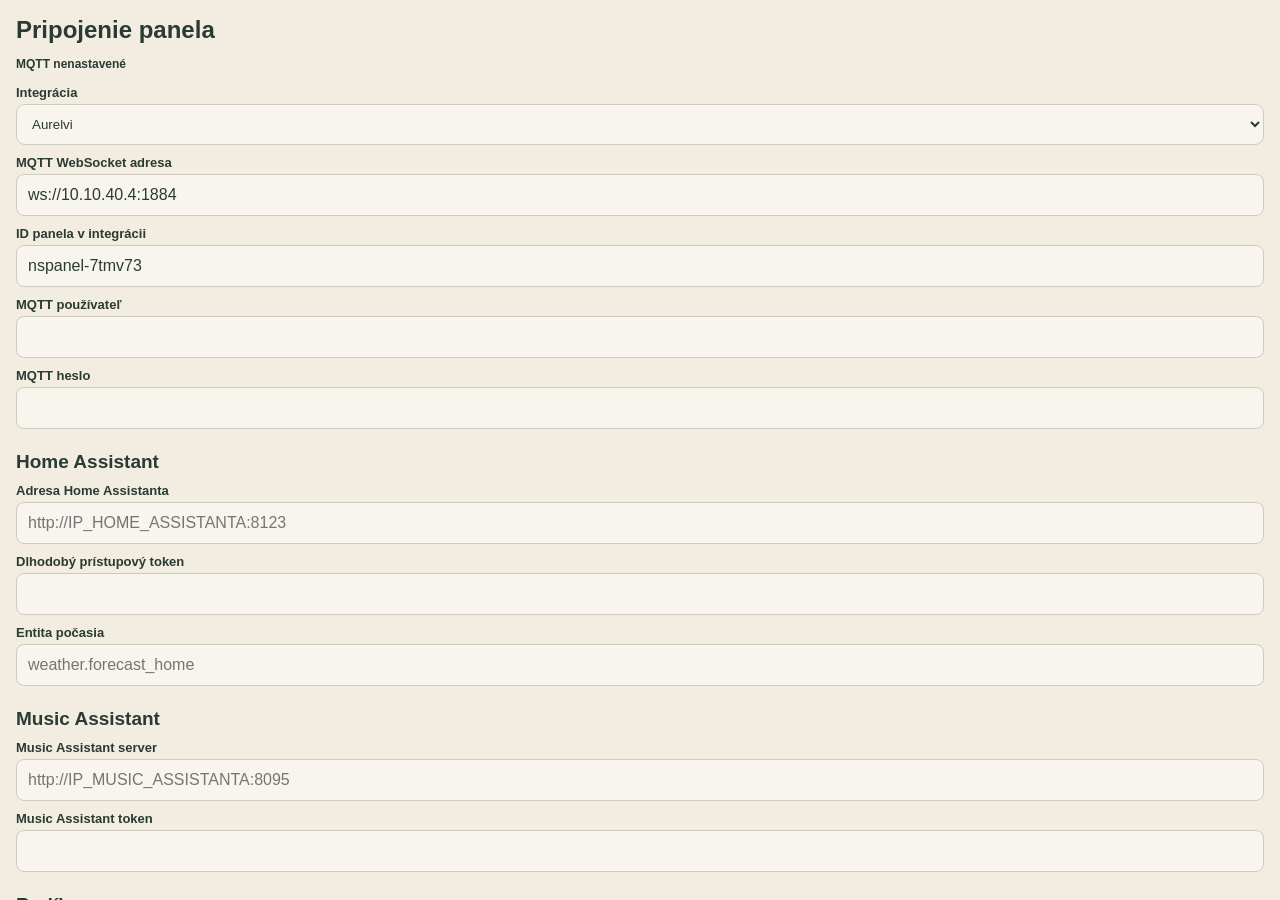
==== custom_components/aurelvi/frontend/index.html @ 91d32342 "Release Studio 0.3.4: visible room builder, redesigned workspace and wallpaper uploads" ====
<!doctype html>
<html lang="sk"><head><meta charset="utf-8"><meta name="viewport" content="width=device-width,initial-scale=1,maximum-scale=1,user-scalable=no"><title>Aurelvi Panel</title><link rel="stylesheet" href="style.css"><link rel="stylesheet" href="features.css"><link rel="stylesheet" href="aurelvi.css"></head><body>
<header><button id="menu" aria-label="Nastavenia">☰</button><strong id="title">Aurelvi</strong><span id="status" aria-label="MQTT odpojené"></span><span id="pages"></span><button id="next" aria-label="Ďalšia stránka">›</button></header>
<main id="main"><div id="surface"></div></main>
<section id="settings" hidden><h1>Pripojenie panela</h1><p id="connection-detail">MQTT nenastavené</p>
<label for="namespace">Integrácia</label><select id="namespace"><option value="aurelvi">Aurelvi</option><option value="domodreams">Pôvodná kompatibilita</option></select><label for="broker">MQTT WebSocket adresa</label><input id="broker" type="url" placeholder="ws://10.10.40.4:1884" autocomplete="off" spellcheck="false">
<label for="device">ID panela v integrácii</label><input id="device" placeholder="nspanel-7tmv73" autocomplete="off" spellcheck="false">
<label for="username">MQTT používateľ</label><input id="username" autocomplete="off" spellcheck="false">
<label for="password">MQTT heslo</label><input id="password" type="password" autocomplete="off">
<div class="row"><button id="cancel">Späť</button><button id="save" class="primary">Uložiť a pripojiť</button></div>
<p>Stránky upravuj v Home Assistante → Aurelvi Studio. Pri použití rovnakého ID najprv zastav aplikáciu DomoDreams.</p><p id="summary"></p><p>Aurelvi 0.3.4 · vlastná aplikácia · bez vodoznaku</p></section>
<div id="toast" hidden role="status"></div><script src="protocol.js"></script><script src="icons.js"></script><script src="skins.js"></script><script src="features.js"></script><script src="aurelvi.js"></script><script src="app.js"></script></body></html>
---- custom_components/aurelvi/frontend/style.css ----
:root {
  --bg: #eee8db;
  --ink: #565144;
  --muted: #857e6f;
  --led: #318743;
}
* {
  box-sizing: border-box;
  -webkit-tap-highlight-color: transparent;
}
html,
body {
  margin: 0;
  width: 100%;
  height: 100%;
  overflow: hidden;
  background: var(--bg);
  color: var(--ink);
  font:
    16px Arial,
    sans-serif;
  touch-action: manipulation;
}
button,
input {
  font: inherit;
}
button {
  color: inherit;
  cursor: pointer;
}
button:disabled {
  opacity: 0.5;
  cursor: default;
}
header {
  height: 42px;
  display: flex;
  align-items: center;
  padding: 3px 9px;
}
header button {
  background: none;
  border: 0;
  font-size: 24px;
  width: 38px;
  height: 36px;
}
#title {
  flex: 1;
  font-size: 15px;
  overflow: hidden;
  white-space: nowrap;
  text-overflow: ellipsis;
}
#status {
  width: 8px;
  height: 8px;
  border-radius: 50%;
  background: #b28d4d;
  margin: 0 8px;
}
#status.online {
  background: var(--led);
  box-shadow: 0 0 6px #66b672;
}
#pages {
  font-size: 11px;
  color: var(--muted);
  padding: 0 4px;
}
main {
  height: calc(100% - 42px);
  padding: 8px 12px 14px;
}
#surface {
  width: 100%;
  height: 100%;
  display: grid;
  gap: 14px;
  grid-gap: 14px;
}
.tile {
  position: relative;
  border: 1px solid #e1d9c9;
  background: linear-gradient(145deg, #faf5e8, #e4ddce);
  border-radius: 19px;
  box-shadow:
    5px 5px 9px #c8c0b2,
    -5px -5px 9px #fffaf0;
  display: flex;
  align-items: center;
  justify-content: center;
  flex-direction: column;
  padding: 8px;
  min-width: 0;
  min-height: 0;
  overflow: hidden;
}
.tile.circle {
  border-radius: 50%;
}
.tile:active {
  box-shadow:
    inset 3px 3px 8px #c7c0b4,
    inset -3px -3px 8px #fffaf0;
}
.tile.lit {
  color: var(--led);
}
.tile.lit svg {
  filter: drop-shadow(0 0 3px #7bd77e);
}
.tile.inset {
  box-shadow:
    inset 4px 4px 9px #c7c0b4,
    inset -4px -4px 9px #fffaf0;
}
.glyph {
  width: 36px;
  height: 36px;
  flex-shrink: 0;
  margin: 4px;
}
.label {
  font-size: 17px;
  line-height: 1.15;
  text-align: center;
  font-weight: bold;
  max-width: 100%;
  overflow-wrap: break-word;
  margin-top: 5px;
}
.hint {
  font-size: 12px;
  color: var(--muted);
  margin-top: 5px;
}
.dot {
  position: absolute;
  right: 12px;
  top: 12px;
  width: 7px;
  height: 7px;
  border-radius: 50%;
  background: var(--led);
}
.segments {
  flex-direction: row;
  padding: 3px;
}
.segments.vertical {
  flex-direction: column;
}
.segment {
  flex: 1;
  width: 100%;
  height: 100%;
  border: 0;
  border-radius: 13px;
  background: transparent;
  display: flex;
  align-items: center;
  justify-content: center;
  flex-direction: column;
  padding: 5px;
  min-width: 0;
  min-height: 0;
  margin: 2px;
}
.segment.lit {
  color: var(--led);
  background: #e3ead8;
  box-shadow: inset 2px 2px 5px #c4ccba;
}
.segment.inset {
  box-shadow: inset 3px 3px 7px #bfb8aa;
}
.segment .glyph {
  width: 29px;
  height: 29px;
}
.segment .label {
  font-size: 15px;
}
.dimmer input {
  width: 95%;
  accent-color: var(--led);
}
.empty {
  display: flex;
  flex-direction: column;
  align-items: center;
  justify-content: center;
  text-align: center;
  height: 100%;
  padding: 22px;
}
.empty h1 {
  font-size: 25px;
  margin: 10px 0;
}
.empty p {
  line-height: 1.5;
  margin: 0;
  font-size: 16px;
}
.empty .glyph {
  width: 50px;
  height: 50px;
}
.clock-time {
  font-size: 72px;
  font-weight: bold;
  letter-spacing: -3px;
}
.clock-date {
  font-size: 20px;
  margin-top: 12px;
}
#settings {
  position: absolute;
  top: 0;
  right: 0;
  bottom: 0;
  left: 0;
  inset: 0;
  z-index: 5;
  background: var(--bg);
  padding: 16px;
  overflow-y: auto;
}
#settings[hidden] {
  display: none;
}
#settings h1 {
  font-size: 24px;
  margin: 0 0 12px;
}
#settings label {
  display: block;
  font-size: 13px;
  font-weight: bold;
  margin: 10px 0 4px;
}
#settings input {
  width: 100%;
  padding: 11px;
  background: #faf7ee;
  border: 1px solid #cbc3b3;
  border-radius: 8px;
  color: var(--ink);
  font-size: 16px;
}
#settings .row {
  display: flex;
  margin-top: 15px;
}
#settings button {
  border: 1px solid #cec6b8;
  border-radius: 10px;
  background: #f8f3e8;
  padding: 11px;
  flex: 1;
  margin: 0 5px;
}
#settings .primary {
  background: #397f46;
  color: white;
  border-color: #397f46;
}
#settings p {
  font-size: 12px;
  line-height: 1.4;
  color: var(--muted);
}
#connection-detail {
  color: var(--ink) !important;
  font-weight: bold;
}
#toast {
  position: absolute;
  bottom: 10px;
  left: 10px;
  right: 10px;
  background: #3b3a32;
  color: white;
  text-align: center;
  padding: 11px;
  border-radius: 10px;
  z-index: 9;
  font-size: 13px;
}
#toast[hidden] {
  display: none;
}
.unsupported {
  font-size: 12px;
  text-align: center;
}
.dark {
  --bg: #262b29;
  --ink: #e5e7dc;
  --muted: #a0a89f;
  --led: #87d395;
}
.dark .tile {
  background: linear-gradient(145deg, #363e38, #252b26);
  border-color: #354034;
  box-shadow:
    5px 5px 9px #181f19,
    -5px -5px 9px #424b43;
}
.dark .segment.lit {
  background: #354637;
}
.dark #settings input {
  background: #303833;
  color: var(--ink);
}
button:focus-visible {
  outline: 3px solid var(--led);
  outline-offset: 2px;
}
---- custom_components/aurelvi/frontend/features.css ----
.tile,
.dark .tile {
  border-color: var(--surface-border, #e1d9c9);
  background: linear-gradient(
    145deg,
    var(--surface-hi, #faf5e8),
    var(--surface-lo, #e4ddce)
  );
  box-shadow:
    5px 5px 9px var(--shadow, #c8c0b2),
    -5px -5px 9px var(--highlight, #fffaf0);
}
.tile.inset,
.dark .tile.inset {
  box-shadow:
    inset 4px 4px 9px var(--shadow, #c8c0b2),
    inset -4px -4px 9px var(--highlight, #fffaf0);
}
.feature-button {
  min-height: 44px;
  border: 1px solid var(--surface-border, #d4cebd);
  border-radius: 12px;
  background: var(--surface-hi, #f7f2e7);
  padding: 9px 12px;
  color: var(--ink);
  font-size: 16px;
}
.feature-button:active,
.feature-button.selected {
  box-shadow: inset 2px 2px 5px var(--shadow, #c8c0b2);
  color: var(--led);
}
.feature-row {
  display: flex;
  align-items: center;
  gap: 8px;
  margin-top: 8px;
}
.feature-row > button {
  flex: 1;
  min-width: 0;
}
.feature-input {
  width: 100%;
  min-height: 42px;
  background: var(--surface-hi, #f7f2e7);
  color: var(--ink);
  border: 1px solid var(--surface-border, #d4cebd);
  border-radius: 9px;
  padding: 8px;
  font:
    16px Arial,
    sans-serif;
}
.feature-range {
  width: 100%;
  min-height: 30px;
  accent-color: var(--led);
}
.advanced-settings h2 {
  font-size: 19px;
  margin: 22px 0 8px;
}
.advanced-settings .native-checkbox {
  width: 25px !important;
  height: 25px !important;
}
.advanced-settings > button {
  margin-top: 10px;
}
.weather-page {
  display: flex;
  align-items: center;
  justify-content: center;
  flex-direction: column;
  width: 100%;
  height: 100%;
  text-align: center;
  padding: 8px;
}
.weather-page > .glyph {
  width: 55px;
  height: 55px;
}
.weather-temp {
  font-size: 64px;
  font-weight: bold;
  line-height: 1.1;
}
.weather-condition {
  font-size: 22px;
  margin: 8px 0;
}
.weather-page p {
  margin: 4px 0;
}
.forecast-row {
  display: flex;
  justify-content: space-around;
  width: 100%;
  margin: 16px 0;
}
.forecast-day {
  display: flex;
  flex-direction: column;
  align-items: center;
  min-width: 0;
  flex: 1;
  font-size: 13px;
}
.forecast-day .glyph {
  width: 25px;
  height: 25px;
  margin: 7px 0;
}
.weather-page > button {
  margin-top: 8px;
}
.weather-page > small {
  margin-top: 8px;
}
.clock-page {
  display: flex;
  flex-direction: column;
  align-items: center;
  justify-content: center;
  height: 100%;
  width: 100%;
  text-align: center;
}
.analog-clock {
  width: 250px;
  height: 250px;
  max-height: 65%;
  filter: drop-shadow(3px 3px 5px var(--shadow));
}
.clock-face {
  fill: var(--surface-hi);
  stroke: var(--surface-border);
  stroke-width: 2;
}
.clock-mark,
.clock-hand {
  stroke: var(--ink);
}
.clock-second {
  stroke: var(--clock-accent);
}
.clock-center {
  fill: var(--clock-accent);
}
.clock-dark {
  background: #27302b;
  color: #e1e8df;
  border-radius: 20px;
  --surface-hi: #2c3830;
  --surface-border: #34483b;
  --ink: #e1e8df;
  padding: 15px;
}
.clock-page .clock-date {
  font-size: 19px;
  letter-spacing: 0;
}
.clock-alarm-button {
  margin-top: 16px;
  min-height: 40px;
  font-size: 14px;
}
.camera-page {
  height: 100%;
  display: flex;
  flex-direction: column;
  gap: 8px;
}
.camera-stage {
  position: relative;
  flex: 1;
  min-height: 150px;
  max-height: 270px;
  overflow: hidden;
  border-radius: 12px;
  background: #202720;
  display: flex;
  align-items: center;
  justify-content: center;
}
.camera-stream {
  width: 100%;
  height: 100%;
  object-fit: contain;
}
.camera-stream:not([src]) {
  display: none;
}
.camera-fallback {
  position: absolute;
  left: 10px;
  right: 10px;
  color: #dce5d9;
  text-align: center;
  font-size: 15px;
}
.camera-fallback[hidden] {
  display: none;
}
.camera-failed .camera-fallback {
  display: block;
}
.ptz-pad {
  align-self: center;
  display: grid;
  grid-template-columns: repeat(3, 54px);
  grid-template-rows: repeat(2, 44px);
  gap: 5px;
}
.ptz-up {
  grid-column: 2;
  grid-row: 1;
}
.ptz-down {
  grid-column: 2;
  grid-row: 2;
}
.ptz-left {
  grid-column: 1;
  grid-row: 2;
}
.ptz-right {
  grid-column: 3;
  grid-row: 2;
}
.alarm-page {
  height: 100%;
  display: flex;
  flex-direction: column;
  gap: 8px;
  padding: 4px;
}
.alarm-state {
  min-height: 25px;
  text-align: center;
  font-size: 21px;
}
.alarm-triggered {
  color: #b84436;
}
.alarm-pin {
  text-align: center;
  letter-spacing: 7px;
  height: 42px;
}
.alarm-keypad {
  display: grid;
  grid-template-columns: repeat(3, 1fr);
  grid-template-rows: repeat(4, minmax(44px, 1fr));
  gap: 8px;
  flex: 1;
  min-height: 0;
}
.alarm-keypad .feature-button {
  font-size: 23px;
}
.alarm-page .feature-row {
  margin-top: 0;
}
.feature-overlay {
  position: absolute;
  top: 0;
  left: 0;
  bottom: 0;
  right: 0;
  z-index: 10;
  background: var(--bg);
  color: var(--ink);
  display: flex;
  flex-direction: column;
  align-items: center;
  justify-content: center;
  padding: 28px 20px;
  overflow: auto;
  text-align: center;
}
.feature-overlay .feature-row {
  width: 100%;
  margin-top: 14px;
}
.feature-overlay h2 {
  font-size: 25px;
  margin: 12px 0;
}
.overlay-close {
  position: absolute;
  right: 10px;
  top: 8px;
  background: none;
  border: 0;
  font-size: 30px;
  padding: 6px 12px;
}
.notification-message {
  white-space: pre-wrap;
  font-size: 19px;
  line-height: 1.4;
  overflow-wrap: anywhere;
  max-width: 100%;
  margin: 9px 0;
}
.notification-image {
  max-width: 100%;
  max-height: 150px;
  object-fit: contain;
  border-radius: 10px;
}
.clock-alarm-overlay h1 {
  font-size: 35px;
}
.clock-alarm-overlay > button {
  width: 90%;
  margin: 10px 0;
}
.music-page {
  height: 100%;
  display: flex;
  flex-direction: column;
  gap: 5px;
  overflow: hidden;
}
.media-title {
  font-size: 19px;
  text-align: center;
  white-space: nowrap;
  overflow: hidden;
  text-overflow: ellipsis;
  min-height: 23px;
}
.music-page > .hint {
  text-align: center;
}
.music-page .feature-row {
  margin-top: 0;
}
.music-tabs {
  display: flex;
  gap: 4px;
  margin: 3px 0;
}
.music-tabs button {
  flex: 1;
  font-size: 12px;
  padding: 6px 4px;
  min-height: 35px;
}
.music-list {
  flex: 1;
  overflow-y: auto;
  min-height: 40px;
}
.music-item {
  width: 100%;
  display: block;
  text-align: left;
  padding: 12px 9px;
  min-height: 44px;
  background: transparent;
  color: var(--ink);
  border: 0;
  border-bottom: 1px solid var(--surface-border);
  font-size: 15px;
}
.music-item:active {
  color: var(--led);
  background: var(--surface-hi);
}
.readout-value {
  font-size: 28px;
  text-align: center;
  overflow-wrap: anywhere;
}
.readout-tile .label {
  font-size: 14px;
}
.pending-state {
  opacity: 0.75;
}
@media (max-width: 380px) {
  .feature-button {
    font-size: 14px;
    padding: 6px;
    min-height: 40px;
  }
  .weather-temp {
    font-size: 48px;
  }
  .analog-clock {
    width: 210px;
    height: 210px;
  }
  .clock-page .clock-time {
    font-size: 54px;
  }
  .clock-page .clock-date {
    font-size: 15px;
  }
  .alarm-keypad {
    gap: 5px;
    grid-template-rows: repeat(4, minmax(32px, 1fr));
  }
  .alarm-state {
    font-size: 18px;
  }
  .alarm-pin {
    height: 34px;
    min-height: 34px;
  }
  .alarm-keypad .feature-button {
    font-size: 18px;
    min-height: 32px;
  }
  .camera-stage {
    min-height: 100px;
  }
  .ptz-pad {
    grid-template-columns: repeat(3, 44px);
    grid-template-rows: repeat(2, 36px);
  }
  .ptz-pad button {
    min-height: 36px;
  }
  .music-tabs button {
    font-size: 11px;
  }
  .media-title {
    font-size: 16px;
  }
}

.notification-banner {
  top: 48px;
  bottom: auto;
  max-height: 65%;
  border-radius: 0 0 18px 18px;
  box-shadow: 0 8px 20px #0004;
  padding: 16px;
}
.notification-banner > .glyph {
  display: none;
}
.notification-banner h2 {
  font-size: 21px;
}
.notification-banner .notification-message {
  font-size: 16px;
}
.notification-banner .notification-image {
  max-height: 80px;
}
.dimmer-controls {
  display: flex;
  align-items: center;
  gap: 8px;
  width: 100%;
}
.dimmer-controls input {
  flex: 1;
  min-width: 0;
}
.dimmer-controls button {
  min-width: 42px;
  min-height: 42px;
  font-size: 23px;
  border: 0;
  border-radius: 10px;
  background: var(--surface-hi);
  color: var(--ink);
}
.dimmer.vertical .dimmer-controls {
  flex-direction: column;
  flex: 1;
  min-height: 0;
}
.dimmer.vertical input {
  writing-mode: vertical-lr;
  direction: rtl;
  -webkit-appearance: slider-vertical;
  width: 36px;
  min-height: 55px;
}
.dimmer.raised {
  box-shadow:
    4px 4px 8px var(--shadow),
    -4px -4px 8px var(--highlight);
}
---- custom_components/aurelvi/frontend/aurelvi.css ----
/* Aurelvi Cream / Night. Native square display, no external fonts. */
body.aurelvi-ui {
  --bg: #f2ece1;
  --ink: #293b32;
  --muted: #778078;
  --led: #2f805b;
  --surface-hi: #fbf8f1;
  --surface-lo: #ece5d8;
  --surface-border: #dfd8ca;
  --shadow: #d5cebf;
  --highlight: #fffdf8;
  font-family: Roboto, "Segoe UI", Arial, sans-serif;
}
body.aurelvi-night {
  --bg: #171f1c;
  --ink: #e6ece7;
  --muted: #9aaba1;
  --led: #8fdbad;
  --surface-hi: #25332c;
  --surface-lo: #1e2923;
  --surface-border: #34483d;
  --shadow: #111813;
  --highlight: #304337;
}
body.aurelvi-ui header {
  height: 40px;
  border-bottom: 1px solid var(--surface-border);
  padding: 2px 10px;
}
body.aurelvi-ui main {
  height: calc(100% - 40px);
  padding: 10px;
}
body.aurelvi-ui #title {
  font-size: 16px;
  font-weight: 600;
}
body.aurelvi-ui header button {
  font-size: 22px;
}
body.aurelvi-ui .tile {
  border-radius: 18px;
  box-shadow:
    3px 3px 7px var(--shadow),
    -3px -3px 7px var(--highlight);
}
body.aurelvi-ui .tile.lit {
  background: linear-gradient(145deg, var(--surface-hi), var(--surface-lo));
  color: var(--led);
}
body.aurelvi-ui #settings input,
body.aurelvi-ui #settings select,
body.aurelvi-ui #settings button {
  background: var(--surface-hi);
  color: var(--ink);
  border-color: var(--surface-border);
}
body.aurelvi-ui #settings .primary {
  background: #28664f;
  color: #fff;
}
#namespace {
  width: 100%;
  padding: 11px;
  border: 1px solid var(--surface-border);
  border-radius: 9px;
}
.aur-fan {
  display: flex;
  flex-direction: column;
  gap: 9px;
  height: 100%;
  overflow-y: auto;
  padding: 1px 3px 3px;
}
.aur-control {
  position: relative;
  border: 1px solid var(--surface-border);
  background: linear-gradient(140deg, var(--surface-hi), var(--surface-lo));
  color: var(--ink);
  border-radius: 15px;
  min-height: 48px;
  padding: 9px;
  display: flex;
  align-items: center;
  justify-content: center;
  gap: 6px;
  box-shadow: 2px 3px 5px var(--shadow);
  transition:
    transform 0.1s,
    color 0.15s,
    box-shadow 0.15s;
  font-weight: 600;
}
.aur-control:active {
  transform: scale(0.975);
  box-shadow: inset 2px 2px 5px var(--shadow);
}
.aur-control.is-on {
  color: var(--led);
  border-color: var(--led);
}
.aur-control.is-on .glyph {
  filter: drop-shadow(0 0 4px #7bcb9366);
}
.aur-control.is-on:after {
  content: "";
  position: absolute;
  right: 10px;
  top: 10px;
  width: 5px;
  height: 5px;
  background: var(--led);
  border-radius: 50%;
  box-shadow: 0 0 5px var(--led);
}
.aur-control .glyph {
  width: 23px;
  height: 23px;
  margin: 0;
}
.aur-light {
  min-height: 66px;
  justify-content: flex-start;
  padding: 12px 17px;
  font-size: 21px;
  gap: 12px;
}
.aur-light .glyph {
  width: 30px;
  height: 30px;
}
.aur-control-note {
  margin-left: auto;
  font-size: 12px;
  font-weight: 400;
  color: var(--muted);
}
.aur-section-head {
  display: flex;
  justify-content: space-between;
  align-items: center;
  gap: 10px;
  font-size: 10px;
  letter-spacing: 1.2px;
  font-weight: 600;
  color: var(--muted);
  padding: 2px 3px;
}
.aur-state-label {
  letter-spacing: 0;
  font-size: 11px;
  font-weight: 400;
}
.aur-speeds {
  display: grid;
  grid-template-columns: repeat(6, minmax(0, 1fr));
  gap: 8px;
}
.aur-speed {
  min-height: 64px;
  font-size: 29px;
  border-radius: 14px;
  flex-direction: column;
}
.aur-speed.is-on {
  box-shadow:
    inset 2px 2px 5px var(--shadow),
    0 0 8px #70b78c2b;
  text-shadow: 0 0 7px #83cd9e5c;
}
.aur-utility {
  display: flex;
  gap: 8px;
}
.aur-utility > .aur-control {
  flex: 1;
  min-width: 0;
  font-size: 12px;
  flex-direction: column;
  gap: 3px;
  padding: 7px;
  min-height: 61px;
}
.aur-slider {
  display: flex;
  align-items: center;
  gap: 11px;
  border: 1px solid var(--surface-border);
  border-radius: 14px;
  background: var(--surface-hi);
  padding: 9px 13px;
  min-height: 51px;
}
.aur-slider > .glyph {
  width: 23px;
  height: 23px;
  margin: 0;
}
.aur-slider-body {
  flex: 1;
  min-width: 0;
}
.aur-slider-head {
  display: flex;
  justify-content: space-between;
  font-size: 12px;
  line-height: 1.2;
}
.aur-slider-head strong {
  font-variant-numeric: tabular-nums;
  color: var(--led);
  font-size: 12px;
}
.aur-slider input {
  width: 100%;
  height: 22px;
  margin: 6px 0 0;
  accent-color: var(--led);
  display: block;
}
.aur-timer {
  min-height: 43px;
  box-shadow: none;
  font-size: 12px;
}
.aur-extras {
  display: grid;
  grid-template-columns: repeat(2, 1fr);
  gap: 8px;
  padding-bottom: 3px;
}
.aur-extras button {
  font-size: 12px;
}
.aur-sheet {
  position: absolute;
  inset: 0;
  z-index: 12;
  background: var(--bg);
  color: var(--ink);
  padding: 28px 22px;
  display: grid;
  grid-template-columns: 1fr 1fr;
  gap: 15px;
  align-content: center;
}
.aur-sheet h2,
.aur-sheet .aur-close {
  grid-column: 1/-1;
}
.aur-sheet h2 {
  font-size: 23px;
  margin: 0 0 12px;
}
.aur-close {
  min-height: 45px;
  background: none;
  border: 1px solid var(--surface-border);
  border-radius: 12px;
  color: var(--ink);
}
.pending {
  opacity: 0.75 !important;
}
.pending:before {
  content: "";
  position: absolute;
  right: 9px;
  bottom: 8px;
  width: 10px;
  height: 10px;
  border: 2px solid var(--muted);
  border-right-color: transparent;
  border-radius: 50%;
  animation: aur-spin 0.7s linear infinite;
}
@keyframes aur-spin {
  to {
    transform: rotate(360deg);
  }
}
body.aurelvi-night .feature-overlay {
  background: var(--bg);
}
@media (max-width: 390px) {
  .aur-fan {
    gap: 7px;
  }
  .aur-speed {
    font-size: 24px;
    min-height: 52px;
  }
  .aur-speeds {
    gap: 5px;
  }
  .aur-light {
    min-height: 57px;
    font-size: 18px;
    padding: 10px;
  }
  .aur-control-note {
    font-size: 10px;
  }
  .aur-utility > .aur-control {
    font-size: 10px;
    min-height: 53px;
  }
  .aur-slider {
    min-height: 47px;
    padding: 7px 10px;
  }
  .aur-control {
    border-radius: 12px;
  }
  .aur-timer {
    min-height: 38px;
  }
}
@media (prefers-reduced-motion: reduce) {
  .aur-control {
    transition: none;
  }
  .pending:before {
    animation: none;
  }
}

body.studio-preview main,
body.studio-preview header {
  pointer-events: none;
}
body.studio-preview button:disabled {
  opacity: 1;
}

/* Original material treatments applied consistently across page types. */
body.aurelvi-ui { background:var(--bg);color:var(--ink); }
body.aurelvi-ui[data-material="wood"] {background-image:repeating-linear-gradient(94deg,transparent 0 5px,#9c6d3b12 6px 7px,transparent 8px 18px),repeating-linear-gradient(88deg,transparent 0 33px,#85522e12 34px 36px);}
body.aurelvi-ui[data-material="linen"] {background-image:repeating-linear-gradient(0deg,#ffffff09 0 1px,transparent 1px 4px),repeating-linear-gradient(90deg,#372c2010 0 1px,transparent 1px 4px);}
body.aurelvi-ui[data-material="carbon"] {background-image:repeating-linear-gradient(45deg,#ffffff05 0 3px,#00000015 3px 6px),repeating-linear-gradient(-45deg,transparent 0 4px,#ffffff04 4px 8px);}
body.aurelvi-ui[data-material="brushed"],body.aurelvi-ui[data-material="metal"] {background-image:repeating-linear-gradient(0deg,transparent 0 2px,#ffffff10 2px 3px),linear-gradient(115deg,#ffffff12,transparent 45%,#00000018);}
body.aurelvi-ui[data-material="glow"] .tile,body.aurelvi-ui[data-material="glow"] .aur-control {box-shadow:inset 0 0 0 1px var(--surface-border),0 3px 9px var(--shadow);}
body.aurelvi-ui[data-material="glow"] .is-on,body.aurelvi-ui[data-material="glow"] .tile.lit {box-shadow:inset 0 0 8px var(--led),0 0 10px var(--led);}
body.aurelvi-ui[data-material="deco"] .tile,body.aurelvi-ui[data-material="deco"] .aur-control {border-radius:5px;border:1px solid var(--led);outline:1px solid var(--surface-border);outline-offset:3px;}
body.aurelvi-ui[data-material="paddle"] .tile,body.aurelvi-ui[data-material="paddle"] .aur-control {border-radius:5px;box-shadow:0 4px 1px var(--shadow),inset 0 2px 0 var(--highlight);}
body.aurelvi-ui[data-material="rocker"] .tile,body.aurelvi-ui[data-material="rocker"] .aur-control {border-radius:7px;background:linear-gradient(180deg,var(--surface-hi) 0 48%,var(--surface-lo) 52% 100%);}
body.aurelvi-ui[data-material="capsule"] .tile,body.aurelvi-ui[data-material="capsule"] .aur-control {border-radius:40px;}
body.aurelvi-ui[data-material="flat"] .tile,body.aurelvi-ui[data-material="flat"] .aur-control {border-radius:12px;box-shadow:none;}
body.aurelvi-ui[data-material="retro"] .tile,body.aurelvi-ui[data-material="retro"] .aur-control {border-radius:8px;border-width:2px;box-shadow:0 3px 0 var(--shadow);}
body.aurelvi-ui[data-material="pop"] .tile,body.aurelvi-ui[data-material="pop"] .aur-control {border-radius:22px;border:2px solid var(--ink);box-shadow:3px 3px 0 var(--ink);}
body.aurelvi-ui[data-material="circuit"] {background-image:linear-gradient(#65babb0b 1px,transparent 1px),linear-gradient(90deg,#65babb0b 1px,transparent 1px);background-size:24px 24px;}
#clock-alarm-editor {gap:16px;justify-content:center;padding:24px;background:var(--bg);color:var(--ink);}
#clock-alarm-editor input[type=time] {font-size:42px;text-align:center;width:100%;padding:16px;background:var(--surface-hi);color:var(--ink);border:1px solid var(--surface-border);border-radius:14px;}
#clock-alarm-editor .alarm-enabled {font-size:20px;display:flex;align-items:center;gap:14px;}
#clock-alarm-editor input[type=checkbox] {width:28px;height:28px;}
#clock-alarm-editor .row button {min-height:56px;flex:1;}

body.aurelvi-ui .tile .label {font-size:var(--label-size,14px);transform:translateY(var(--label-offset,0px));}
body.aurelvi-ui .tile .glyph {width:var(--icon-size,40px);height:var(--icon-size,40px);}

.cover-rocker {display:grid;grid-template-rows:auto repeat(3,1fr);gap:5px;padding:8px;}

.clock-date {font-size:var(--clock-date-size,13px);}
.clock-page {width:100%;height:100%;border-radius:16px;}
.notification-overlay[data-level="success"] {border-top:6px solid #53b580;}
.notification-overlay[data-level="warning"] {border-top:6px solid #e1b052;}
.notification-overlay[data-level="error"] {border-top:6px solid #d96767;}
.notification-overlay[data-level="info"] {border-top:6px solid #639dde;}
body.screen-blanked,body.screen-blanked main {background:#000!important;}
body.screen-blanked header {visibility:hidden;}

#clock-alarm-editor {overflow-y:auto;justify-content:flex-start;align-items:stretch;gap:7px;padding:12px 18px;}
#clock-alarm-editor h1 {font-size:23px;margin:0;}
#clock-alarm-editor input[type=time] {font-size:30px;padding:7px;}
#clock-alarm-editor .alarm-enabled {font-size:15px;gap:10px;}
#clock-alarm-editor input[type=checkbox] {width:22px;height:22px;}
#clock-alarm-editor select {width:100%;min-height:36px;padding:6px;background:var(--surface-hi);color:var(--ink);border:1px solid var(--surface-border);border-radius:9px;}
#clock-alarm-editor input[type=range] {width:100%;}
#clock-alarm-editor label {font-size:14px;}
#clock-alarm-editor .row button {min-height:40px;font-size:14px;padding:7px;}
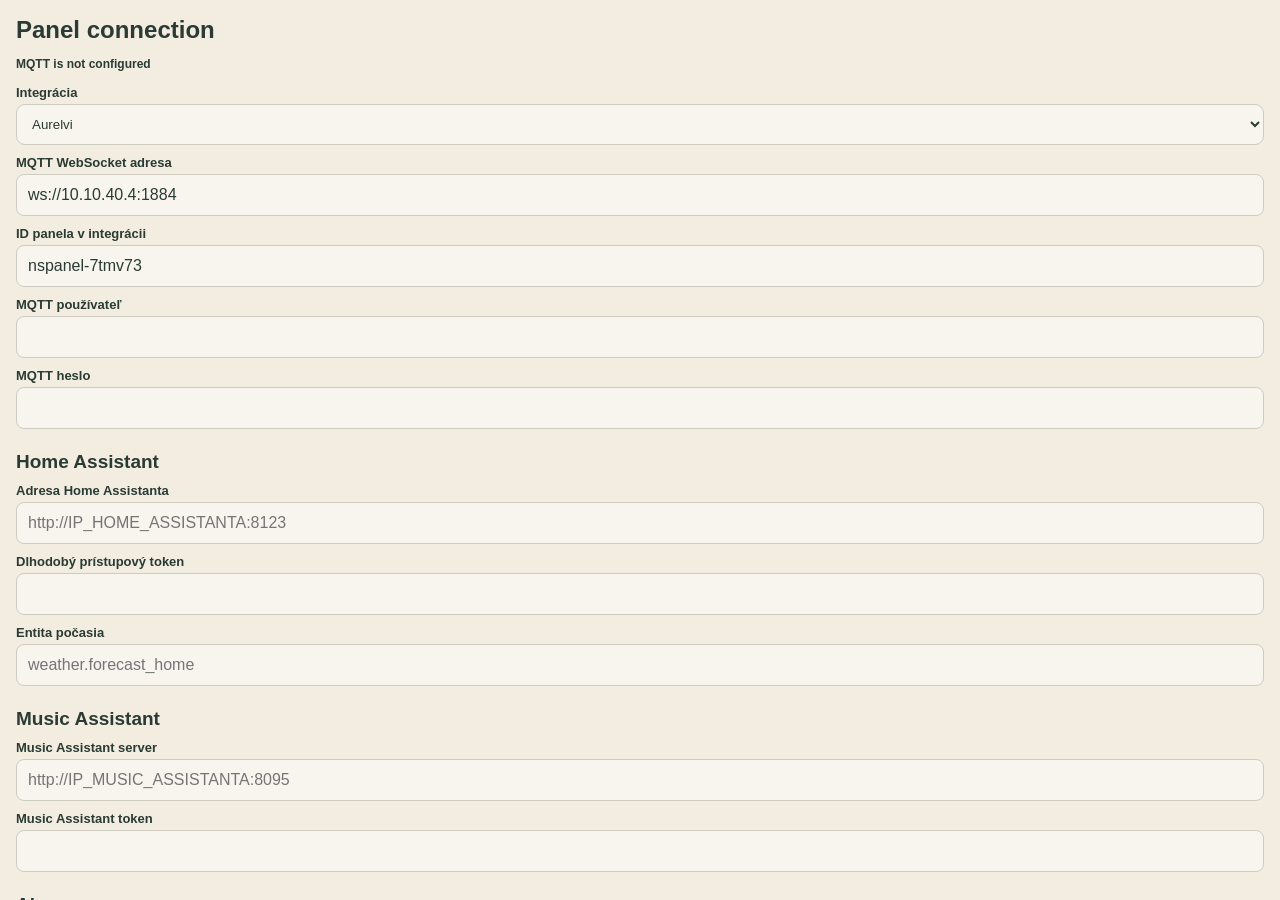
==== commit 53520fea: "Add material previews, image enlargement, SIP intercom preview and European core locales (0.3.11)" ====
--- a/custom_components/aurelvi/frontend/index.html
+++ b/custom_components/aurelvi/frontend/index.html
@@ -3,10 +3,10 @@
 <header><button id="menu" aria-label="Nastavenia">☰</button><strong id="title">Aurelvi</strong><span id="status" aria-label="MQTT odpojené"></span><span id="pages"></span><button id="next" aria-label="Ďalšia stránka">›</button></header>
 <main id="main"><div id="surface"></div></main>
 <section id="settings" hidden><h1>Pripojenie panela</h1><p id="connection-detail">MQTT nenastavené</p>
-<label for="namespace">Integrácia</label><select id="namespace"><option value="aurelvi">Aurelvi</option><option value="domodreams">Pôvodná kompatibilita</option></select><label for="broker">MQTT WebSocket adresa</label><input id="broker" type="url" placeholder="ws://10.10.40.4:1884" autocomplete="off" spellcheck="false">
+<label for="namespace">Integrácia</label><select id="namespace"><option value="aurelvi">Aurelvi</option></select><label for="broker">MQTT WebSocket adresa</label><input id="broker" type="url" placeholder="ws://10.10.40.4:1884" autocomplete="off" spellcheck="false">
 <label for="device">ID panela v integrácii</label><input id="device" placeholder="nspanel-7tmv73" autocomplete="off" spellcheck="false">
 <label for="username">MQTT používateľ</label><input id="username" autocomplete="off" spellcheck="false">
 <label for="password">MQTT heslo</label><input id="password" type="password" autocomplete="off">
 <div class="row"><button id="cancel">Späť</button><button id="save" class="primary">Uložiť a pripojiť</button></div>
-<p>Stránky upravuj v Home Assistante → Aurelvi Studio. Pri použití rovnakého ID najprv zastav aplikáciu DomoDreams.</p><p id="summary"></p><p>Aurelvi 0.3.4 · vlastná aplikácia · bez vodoznaku</p></section>
-<div id="toast" hidden role="status"></div><script src="protocol.js"></script><script src="icons.js"></script><script src="skins.js"></script><script src="features.js"></script><script src="aurelvi.js"></script><script src="app.js"></script></body></html>
+<p>Stránky upravuj v Home Assistante → Aurelvi Studio.</p><p id="summary"></p><button id="licence-open">Licencia a balíky vzhľadov</button><p>Aurelvi 0.3.11 · vlastná aplikácia · bez vodoznaku</p></section>
+<div id="toast" hidden role="status"></div><script src="i18n.js"></script><script src="protocol.js"></script><script src="icons.js"></script><script src="skins.js"></script><script src="features.js"></script><script src="aurelvi.js"></script><script src="licence.js"></script><script src="jssip.min.js"></script><script src="intercom.js"></script><script src="app.js"></script></body></html>
--- a/custom_components/aurelvi/frontend/aurelvi.css
+++ b/custom_components/aurelvi/frontend/aurelvi.css
@@ -379,3 +379,58 @@
 #clock-alarm-editor input[type=range] {width:100%;}
 #clock-alarm-editor label {font-size:14px;}
 #clock-alarm-editor .row button {min-height:40px;font-size:14px;padding:7px;}
+/* Collection atelier: original ornamental geometry and tactile control treatments. */
+body.aurelvi-ui[data-material="art-deco"]{background-image:repeating-conic-gradient(from 180deg at 50% 115%,transparent 0 8deg,#d6b46b13 8deg 9deg,transparent 9deg 18deg),linear-gradient(160deg,#ffffff08,transparent 50%,#00000022);}
+body[data-material="art-deco"] #main{padding:14px;border:1px solid var(--led);outline:1px solid var(--surface-border);outline-offset:-6px;}
+body[data-material="art-deco"] .tile,body[data-material="art-deco"] .aur-control{border-radius:2px!important;border:1px solid var(--led);outline:1px solid var(--surface-border);outline-offset:-5px;background:linear-gradient(140deg,var(--surface-hi),var(--surface-lo));box-shadow:0 4px 10px #0003;}
+body[data-material="art-deco"] .label,body[data-material="art-deco"] .aur-label{font-family:Georgia,serif;letter-spacing:1.5px;text-transform:uppercase;}
+body[data-material="art-deco"] .tile:before,body[data-material="art-deco"] .aur-control:before{content:'';position:absolute;top:8px;left:8px;width:12px;height:12px;border-left:2px solid var(--led);border-top:2px solid var(--led);pointer-events:none;opacity:.6;}
+body.aurelvi-ui[data-material="hifi"]{background-image:repeating-linear-gradient(0deg,#ffffff0e 0 1px,#0000000b 1px 3px),linear-gradient(100deg,#ffffff1c,transparent 40%,#00000023);}
+body[data-material="hifi"] header{border-bottom:3px double var(--surface-border);letter-spacing:2px;font-family:monospace;}
+body[data-material="hifi"] .tile,body[data-material="hifi"] .aur-control{border-radius:4px;border:2px solid var(--surface-border);background:linear-gradient(var(--surface-hi),var(--surface-lo));box-shadow:inset 0 2px 2px #fff3,0 5px 0 var(--shadow),0 7px 8px #0003;}
+body[data-material="hifi"] .is-on,body[data-material="hifi"] .tile.lit{box-shadow:inset 0 2px 5px #0005,0 1px 0 var(--shadow);text-shadow:0 0 5px var(--led);}
+body[data-material="hifi"] .label,body[data-material="hifi"] .aur-label{font-family:monospace;text-transform:uppercase;letter-spacing:1px;}
+body[data-material="hifi"] .aur-control .glyph,body[data-material="hifi"] .tile>.glyph{border:2px solid var(--surface-border);border-radius:50%;padding:7px;box-shadow:2px 2px 4px #0004,-2px -2px 4px #fff3;}
+body.aurelvi-ui[data-material="ceramic"]{background-image:radial-gradient(ellipse at top left,#ffffff25,transparent 70%);}
+body[data-material="ceramic"] .tile,body[data-material="ceramic"] .aur-control{border-radius:18px;border:1px solid var(--surface-border);background:linear-gradient(150deg,var(--surface-hi),var(--surface-lo));box-shadow:inset 0 3px 3px #fff5,0 6px 0 var(--shadow),0 9px 11px #0003;}
+body[data-material="ceramic"] .is-on,body[data-material="ceramic"] .tile.lit{box-shadow:inset 1px 3px 6px #0003,0 2px 0 var(--shadow);}
+body.aurelvi-ui[data-material="japandi"]{background-image:repeating-linear-gradient(91deg,transparent 0 6px,#563f2310 6px 7px,transparent 7px 17px),linear-gradient(20deg,#ffffff16,transparent);}
+body[data-material="japandi"] .tile,body[data-material="japandi"] .aur-control{border-radius:6px;border:1px solid var(--surface-border);box-shadow:0 3px 5px #0002;background:linear-gradient(110deg,var(--surface-hi),var(--surface-lo));}
+body[data-material="japandi"] .label,body[data-material="japandi"] .aur-label{letter-spacing:1px;font-weight:400;}
+body.aurelvi-ui[data-material="glass"]{background-image:radial-gradient(ellipse at 10% 0,#ffffff35,transparent 55%),radial-gradient(ellipse at 95% 90%,#9aafff33,transparent 60%);}
+body[data-material="glass"] .tile,body[data-material="glass"] .aur-control{border-radius:22px;border:1px solid #ffffff66;background:linear-gradient(135deg,var(--surface-hi),var(--surface-lo));box-shadow:inset 1px 1px 0 #fff5,0 5px 15px #0002;}
+body[data-material="glass"] .is-on,body[data-material="glass"] .tile.lit{box-shadow:inset 1px 1px 0 #fff8,0 0 14px var(--led);}
+body.aurelvi-ui[data-material="neon"]{background-image:linear-gradient(#ffffff04 1px,transparent 1px),linear-gradient(90deg,#ffffff04 1px,transparent 1px);background-size:22px 22px;}
+body[data-material="neon"] .tile,body[data-material="neon"] .aur-control{border-radius:12px;border:1px solid var(--surface-border);box-shadow:inset 0 0 8px #0003;background:var(--surface-lo);}
+body[data-material="neon"] .is-on,body[data-material="neon"] .tile.lit{border-color:var(--led);box-shadow:inset 0 0 13px var(--shadow),0 0 14px var(--led);text-shadow:0 0 5px var(--led);}
+body[data-skin-variant="1"] .aur-control,body[data-skin-variant="5"] .aur-control{border-radius:28px;}
+body[data-skin-variant="3"] #main,body[data-skin-variant="7"] #main{border-top:3px double var(--surface-border);border-bottom:3px double var(--surface-border);}
+body[data-skin-variant="2"] .aur-control .glyph,body[data-skin-variant="6"] .aur-control .glyph{transform:scale(.9);}
+body[data-material="art-deco"] .segments .segment{border-radius:0;border-right:1px solid var(--led);}
+body[data-material="hifi"] .segments .segment{border-radius:3px;box-shadow:inset 0 1px 2px #fff3,0 2px 2px #0003;}
+.aur-vu{display:none;}
+body[data-material="hifi"] .aur-vu{display:block;background:#17201c;border:3px ridge var(--surface-border);border-radius:4px;padding:12px 17px;box-shadow:inset 0 2px 8px #0008;}
+.aur-vu-label{font:10px monospace;letter-spacing:2px;color:#ddcf96;margin-bottom:9px;}
+.aur-vu-track{height:20px;background:repeating-linear-gradient(90deg,#a7975b25 0 8px,transparent 8px 10px);overflow:hidden;}
+.aur-vu-fill{height:100%;background:repeating-linear-gradient(90deg,#b8cd78 0 8px,transparent 8px 10px);filter:drop-shadow(0 0 3px #c6e58c);}
+.aur-vu-scale{font:9px monospace;white-space:pre;color:#b1bd9d;display:block;text-align:center;letter-spacing:3px;margin-top:7px;}
+body[data-material="hifi"] .aur-speeds .aur-control{border-radius:50%;aspect-ratio:1;min-height:0;border:3px ridge var(--surface-border);background:radial-gradient(circle at 35% 30%,var(--surface-hi),var(--surface-lo) 65%,var(--shadow));box-shadow:2px 4px 4px #0005,inset 0 1px 2px #fff6;font-family:monospace;}
+body[data-material="hifi"] .aur-speeds .is-on{border-color:var(--led);box-shadow:0 0 7px var(--led),inset 1px 2px 5px #0003;}
+body[data-material="hifi"][data-skin="walnut-amplifier"] main,body[data-material="hifi"][data-skin="copper-valve"] main{border-left:9px solid #5b3e28;border-right:9px solid #5b3e28;}
+body[data-material="art-deco"] .aur-vu{display:block;border:1px solid var(--led);outline:1px solid var(--surface-border);outline-offset:3px;padding:9px 16px;}
+body[data-material="art-deco"] .aur-vu-track{height:7px;}
+body[data-material="art-deco"] .aur-vu-fill{background:var(--led);}
+body[data-material="art-deco"] .aur-vu-label,body[data-material="art-deco"] .aur-vu-scale{color:var(--led);font-family:Georgia,serif;}
+
+/* Bundled, photographic material scans. No texture is fetched from the network. */
+body.aurelvi-ui[data-texture]:not([data-texture=""]){background-image:linear-gradient(var(--material-tint),var(--material-tint)),var(--texture-image);background-size:cover;background-position:center}
+body.aurelvi-ui[data-texture]:not([data-texture=""]) .aur-control,body.aurelvi-ui[data-texture]:not([data-texture=""]) .tile:not(.segments),body.aurelvi-ui[data-texture]:not([data-texture=""]) .segment{background-image:linear-gradient(var(--material-tint),var(--material-tint)),var(--texture-image);background-size:cover;background-position:center;border-color:var(--surface-border)}
+body.aurelvi-ui[data-texture="aluminium"]{--material-tint:#c6caca22}body.aurelvi-ui.dark[data-texture="aluminium"]{--material-tint:#162021bb}
+body.aurelvi-ui[data-texture="titanium"]{--material-tint:#50555966}body.aurelvi-ui[data-texture="carbon"]{--material-tint:#17202544}body.aurelvi-ui[data-texture="marble"]{--material-tint:#ede8de22}body.aurelvi-ui[data-texture="black-marble"]{--material-tint:#121a1a33}
+body.aurelvi-ui[data-texture="oak"]{--material-tint:#eedfc544}body.aurelvi-ui[data-texture="walnut"]{--material-tint:#38251b44}body.aurelvi-ui[data-texture="leather"]{--material-tint:#151b1a44}
+body.aurelvi-ui[data-material="hifi"] .aur-speeds .aur-control{background-image:radial-gradient(circle at 35% 25%,#ffffff55,#00000022 80%),var(--texture-image);background-size:cover}
+body.aurelvi-ui[data-trim="walnut"] main{border-left:12px solid transparent;border-right:12px solid transparent;border-image:url('materials/walnut.webp') 20 / 0 12px / 0 stretch}
+body.aurelvi-ui[data-trim="oak"] main{border-left:12px solid transparent;border-right:12px solid transparent;border-image:url('materials/oak.webp') 20 / 0 12px / 0 stretch}
+/* Intercom remains separate from the room layout and its HA configuration. */
+.intercom-open{font-size:23px;min-width:40px}.intercom-busy{color:var(--led);box-shadow:inset 0 0 0 2px var(--led)}
+.intercom-panel{position:fixed;inset:0;z-index:5000;background:var(--bg,#eee8db);color:var(--ink,#25392e);padding:18px;overflow:auto;box-sizing:border-box;font:15px/1.45 sans-serif}.intercom-panel[hidden]{display:none!important}.intercom-top{display:flex;align-items:center;justify-content:space-between;gap:15px}.intercom-top h1{font-size:24px;margin:0}.intercom-panel button{background:var(--surface-hi,#f5f3ea);color:inherit;border:1px solid var(--surface-border,#8d9d91);border-radius:10px;padding:12px;min-height:46px;font:inherit;cursor:pointer}.intercom-panel button:disabled{opacity:.5;cursor:default}.intercom-status{padding:14px;background:var(--surface-lo,#dce4da);border-radius:12px;min-height:44px}.intercom-contacts{display:grid;grid-template-columns:repeat(2,minmax(0,1fr));gap:12px;margin:16px 0}.intercom-contacts button{min-height:80px;font-size:18px;overflow-wrap:anywhere}.intercom-actions{display:flex;flex-wrap:wrap;gap:10px;margin:15px 0}.intercom-actions [hidden]{display:none}.intercom-panel .intercom-end{background:#9c3232;color:white}.intercom-setup{margin:22px 0}.intercom-setup summary{padding:12px 0;cursor:pointer}.intercom-setup label{display:block;margin:13px 0}.intercom-setup input:not([type=checkbox]),.intercom-setup textarea{display:block;box-sizing:border-box;width:100%;padding:11px;margin-top:5px;background:var(--surface-hi,#fff);color:inherit;border:1px solid var(--surface-border,#82958a);border-radius:7px;font:14px monospace}.intercom-contact-row{padding:12px 0;border-top:1px solid var(--surface-border,#82958a);display:grid;gap:7px}.intercom-setup p{font-size:13px}.intercom-panel button:focus-visible{outline:3px solid var(--led,#398457);outline-offset:2px}
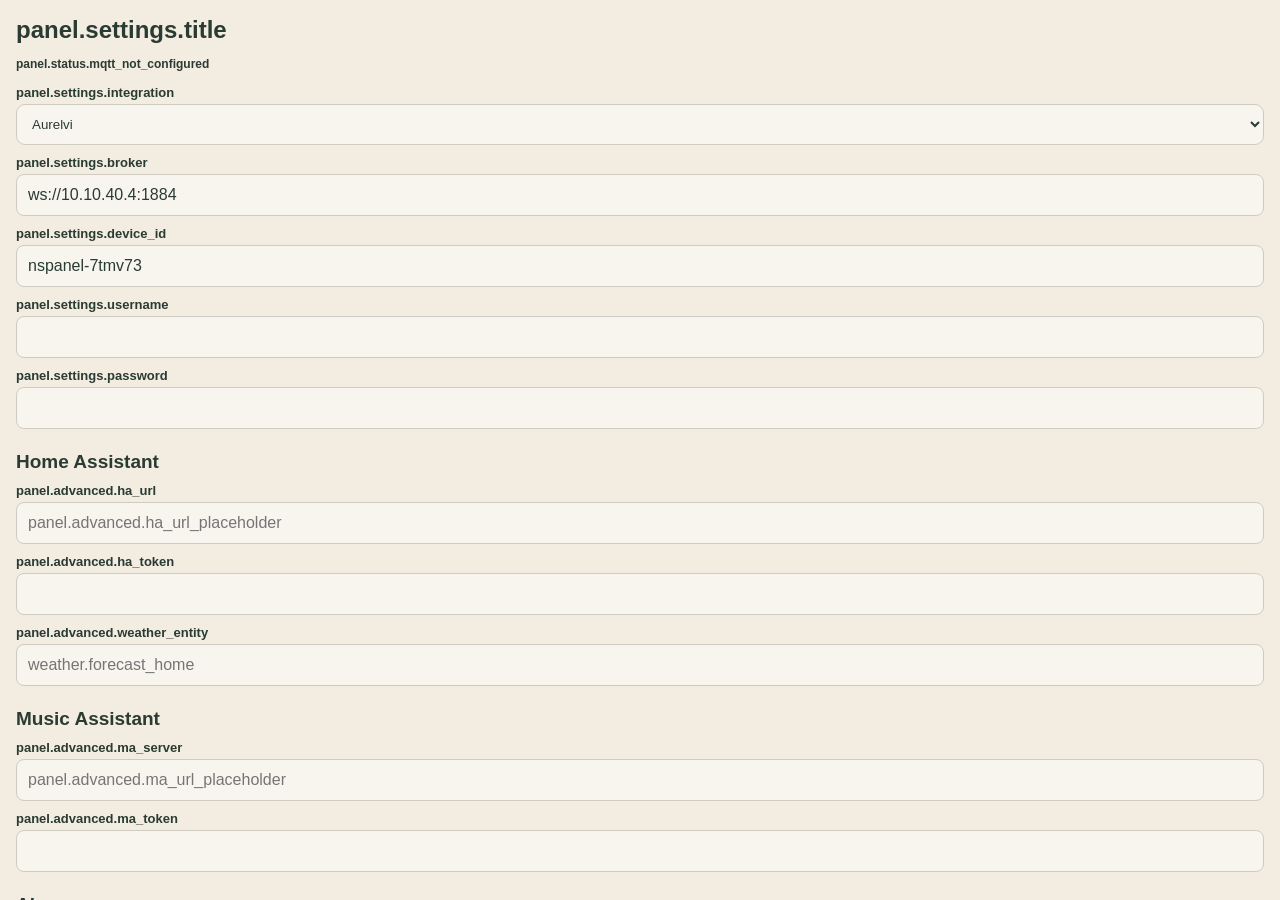
==== commit 4f69ee41: "Panel UI: named i18n keys (panel.*), remove locales.json, update tests Co-Authored-By: Claude Sonnet" ====
--- a/custom_components/aurelvi/frontend/index.html
+++ b/custom_components/aurelvi/frontend/index.html
@@ -1,12 +1,12 @@
 <!doctype html>
 <html lang="sk"><head><meta charset="utf-8"><meta name="viewport" content="width=device-width,initial-scale=1,maximum-scale=1,user-scalable=no"><title>Aurelvi Panel</title><link rel="stylesheet" href="style.css"><link rel="stylesheet" href="features.css"><link rel="stylesheet" href="aurelvi.css"></head><body>
-<header><button id="menu" aria-label="Nastavenia">☰</button><strong id="title">Aurelvi</strong><span id="status" aria-label="MQTT odpojené"></span><span id="pages"></span><button id="next" aria-label="Ďalšia stránka">›</button></header>
+<header><button id="menu" data-i18n-attr="aria-label=common.settings">☰</button><strong id="title">Aurelvi</strong><span id="status"></span><span id="pages"></span><button id="next" data-i18n-attr="aria-label=panel.header.next_page">›</button></header>
 <main id="main"><div id="surface"></div></main>
-<section id="settings" hidden><h1>Pripojenie panela</h1><p id="connection-detail">MQTT nenastavené</p>
-<label for="namespace">Integrácia</label><select id="namespace"><option value="aurelvi">Aurelvi</option></select><label for="broker">MQTT WebSocket adresa</label><input id="broker" type="url" placeholder="ws://10.10.40.4:1884" autocomplete="off" spellcheck="false">
-<label for="device">ID panela v integrácii</label><input id="device" placeholder="nspanel-7tmv73" autocomplete="off" spellcheck="false">
-<label for="username">MQTT používateľ</label><input id="username" autocomplete="off" spellcheck="false">
-<label for="password">MQTT heslo</label><input id="password" type="password" autocomplete="off">
-<div class="row"><button id="cancel">Späť</button><button id="save" class="primary">Uložiť a pripojiť</button></div>
-<p>Stránky upravuj v Home Assistante → Aurelvi Studio.</p><p id="summary"></p><button id="licence-open">Licencia a balíky vzhľadov</button><p>Aurelvi 0.3.11 · vlastná aplikácia · bez vodoznaku</p></section>
+<section id="settings" hidden><h1 data-i18n="panel.settings.title"></h1><p id="connection-detail"></p>
+<label for="namespace" data-i18n="panel.settings.integration"></label><select id="namespace"><option value="aurelvi">Aurelvi</option></select><label for="broker" data-i18n="panel.settings.broker"></label><input id="broker" type="url" placeholder="ws://10.10.40.4:1884" autocomplete="off" spellcheck="false">
+<label for="device" data-i18n="panel.settings.device_id"></label><input id="device" placeholder="nspanel-7tmv73" autocomplete="off" spellcheck="false">
+<label for="username" data-i18n="panel.settings.username"></label><input id="username" autocomplete="off" spellcheck="false">
+<label for="password" data-i18n="panel.settings.password"></label><input id="password" type="password" autocomplete="off">
+<div class="row"><button id="cancel" data-i18n="common.back"></button><button id="save" class="primary" data-i18n="panel.settings.save_connect"></button></div>
+<p data-i18n="panel.settings.studio_hint"></p><p id="summary"></p><button id="licence-open" data-i18n="panel.settings.licence_open"></button><p>Aurelvi 0.3.12 <span data-i18n="panel.settings.footer"></span></p></section>
 <div id="toast" hidden role="status"></div><script src="i18n.js"></script><script src="protocol.js"></script><script src="icons.js"></script><script src="skins.js"></script><script src="features.js"></script><script src="aurelvi.js"></script><script src="licence.js"></script><script src="jssip.min.js"></script><script src="intercom.js"></script><script src="app.js"></script></body></html>
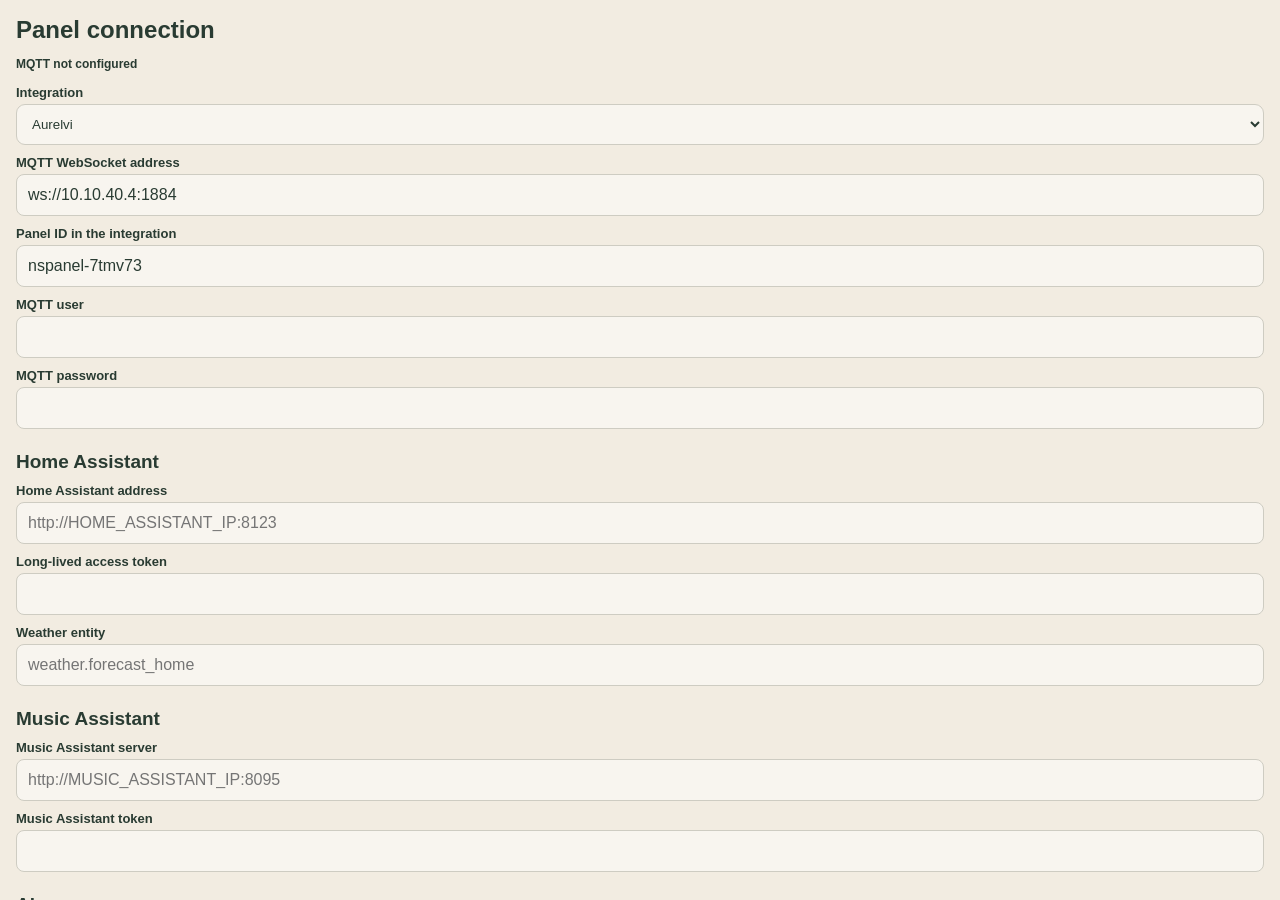
==== commit 0a4a3299: "Release 0.3.13: 26-language localisation, ADB watchdog, performance and security fixes Co-Authored-B" ====
--- a/custom_components/aurelvi/frontend/index.html
+++ b/custom_components/aurelvi/frontend/index.html
@@ -8,5 +8,5 @@
 <label for="username" data-i18n="panel.settings.username"></label><input id="username" autocomplete="off" spellcheck="false">
 <label for="password" data-i18n="panel.settings.password"></label><input id="password" type="password" autocomplete="off">
 <div class="row"><button id="cancel" data-i18n="common.back"></button><button id="save" class="primary" data-i18n="panel.settings.save_connect"></button></div>
-<p data-i18n="panel.settings.studio_hint"></p><p id="summary"></p><button id="licence-open" data-i18n="panel.settings.licence_open"></button><p>Aurelvi 0.3.12 <span data-i18n="panel.settings.footer"></span></p></section>
+<p data-i18n="panel.settings.studio_hint"></p><p id="summary"></p><button id="licence-open" data-i18n="panel.settings.licence_open"></button><p>Aurelvi 0.3.13 <span data-i18n="panel.settings.footer"></span></p></section>
 <div id="toast" hidden role="status"></div><script src="i18n.js"></script><script src="protocol.js"></script><script src="icons.js"></script><script src="skins.js"></script><script src="features.js"></script><script src="aurelvi.js"></script><script src="licence.js"></script><script src="jssip.min.js"></script><script src="intercom.js"></script><script src="app.js"></script></body></html>
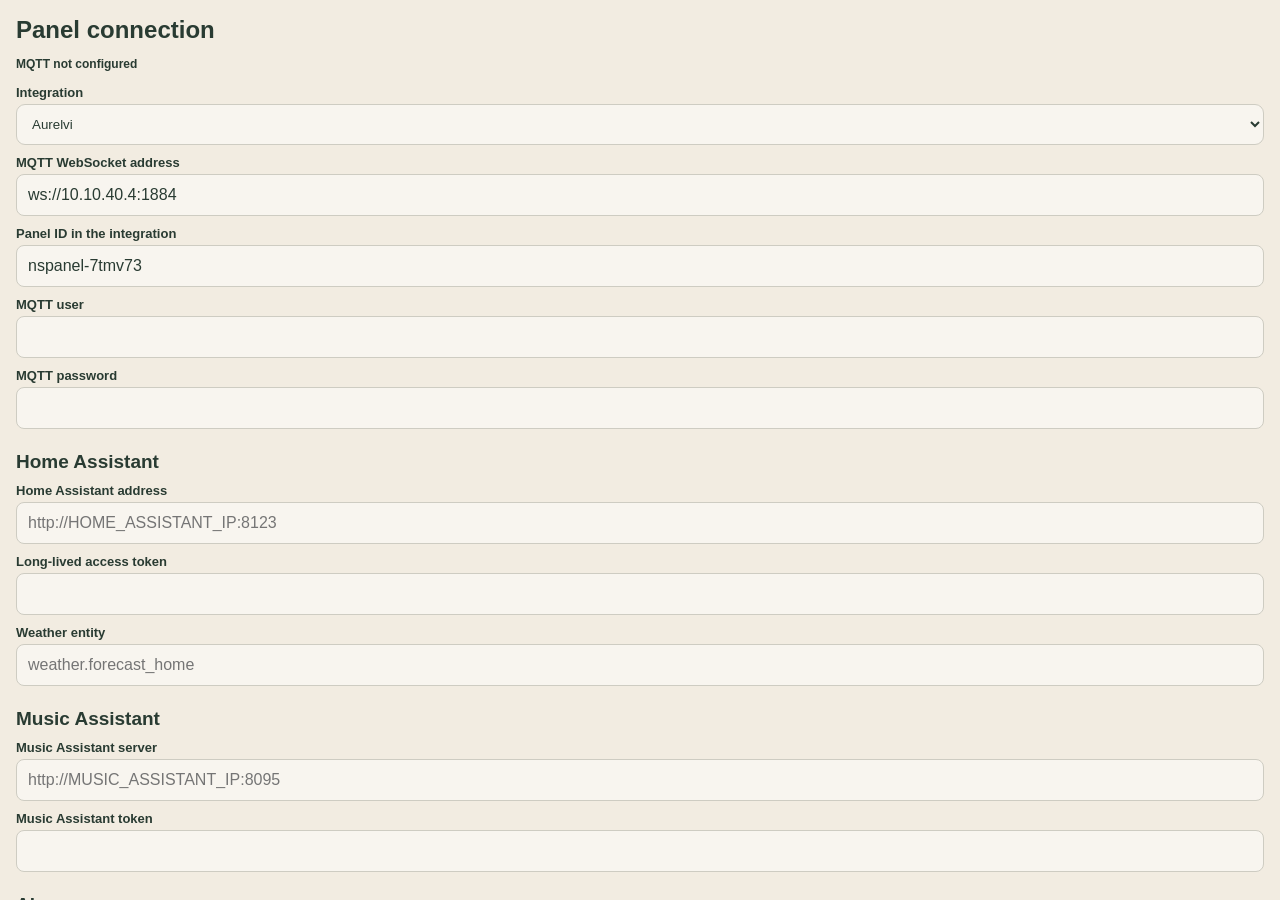
==== commit 1d5e497f: "Release 0.3.15: readable control errors on older APKs (message text + messageKey) Co-Authored-By: Cl" ====
--- a/custom_components/aurelvi/frontend/index.html
+++ b/custom_components/aurelvi/frontend/index.html
@@ -8,5 +8,5 @@
 <label for="username" data-i18n="panel.settings.username"></label><input id="username" autocomplete="off" spellcheck="false">
 <label for="password" data-i18n="panel.settings.password"></label><input id="password" type="password" autocomplete="off">
 <div class="row"><button id="cancel" data-i18n="common.back"></button><button id="save" class="primary" data-i18n="panel.settings.save_connect"></button></div>
-<p data-i18n="panel.settings.studio_hint"></p><p id="summary"></p><button id="licence-open" data-i18n="panel.settings.licence_open"></button><p>Aurelvi 0.3.13 <span data-i18n="panel.settings.footer"></span></p></section>
+<p data-i18n="panel.settings.studio_hint"></p><p id="summary"></p><button id="licence-open" data-i18n="panel.settings.licence_open"></button><p>Aurelvi 0.3.15 <span data-i18n="panel.settings.footer"></span></p></section>
 <div id="toast" hidden role="status"></div><script src="i18n.js"></script><script src="protocol.js"></script><script src="icons.js"></script><script src="skins.js"></script><script src="features.js"></script><script src="aurelvi.js"></script><script src="licence.js"></script><script src="jssip.min.js"></script><script src="intercom.js"></script><script src="app.js"></script></body></html>
